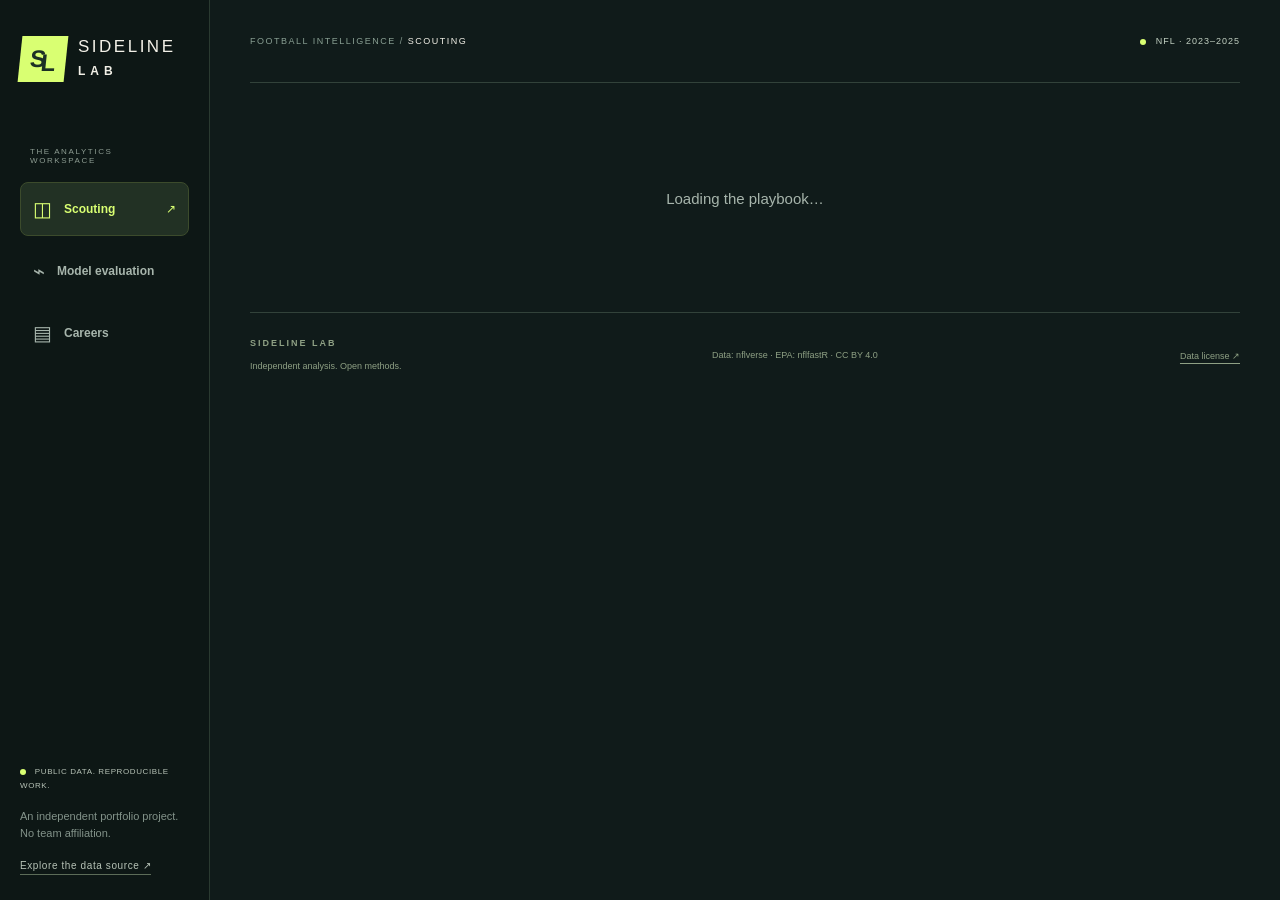
==== index.html @ 881b0ecb "Build Sideline Lab sports analytics portfolio" ====
<!doctype html>
<html lang="en">
<head>
  <meta charset="utf-8">
  <meta name="viewport" content="width=device-width, initial-scale=1">
  <meta http-equiv="refresh" content="0; url=web/">
  <title>Sideline Lab</title>
  <link rel="canonical" href="web/">
</head>
<body>
  <p><a href="web/">Open the Sideline Lab dashboard</a></p>
</body>
</html>
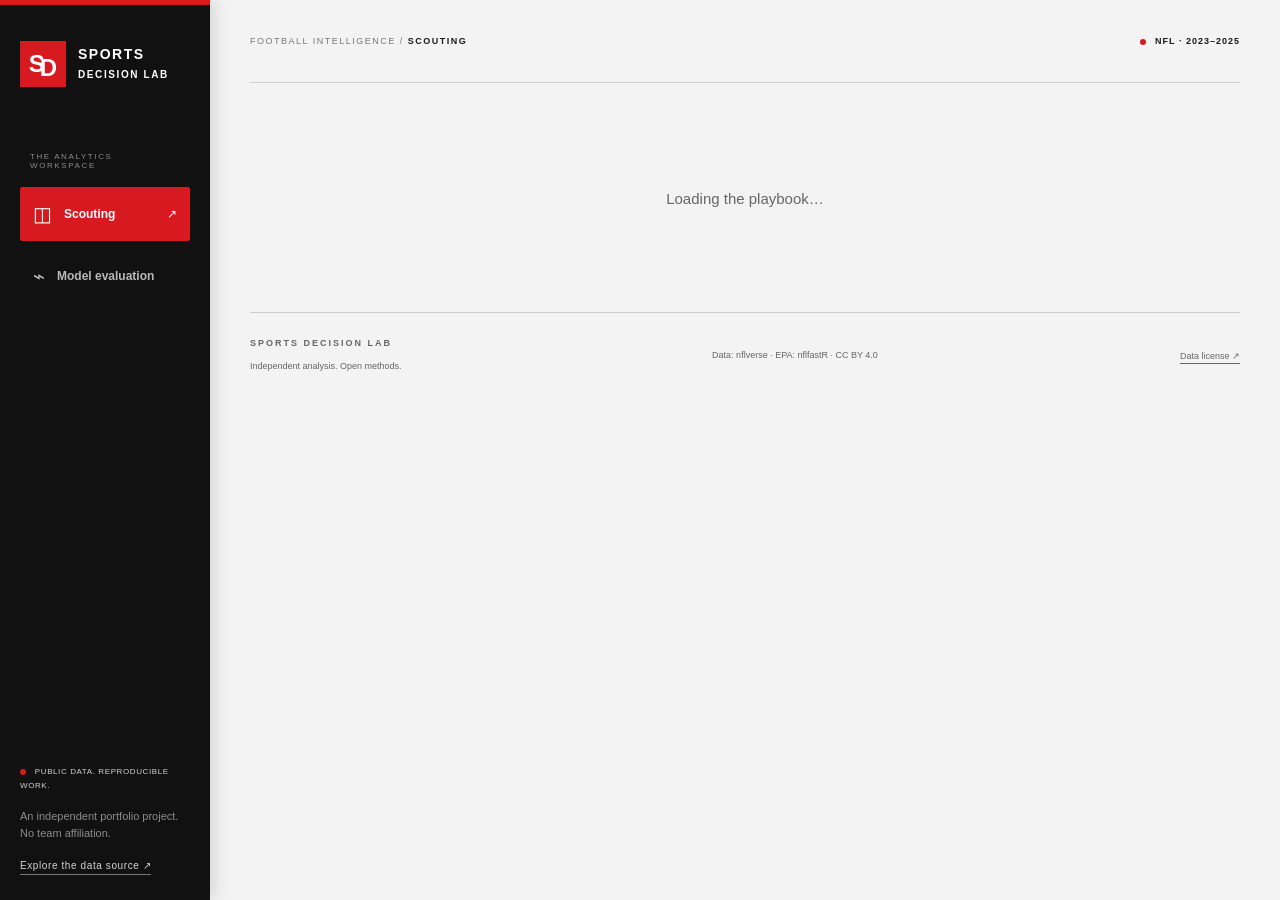
==== commit dc7cabba: "Rename project and remove careers dashboard" ====
--- a/index.html
+++ b/index.html
@@ -4,10 +4,10 @@
   <meta charset="utf-8">
   <meta name="viewport" content="width=device-width, initial-scale=1">
   <meta http-equiv="refresh" content="0; url=web/">
-  <title>Sideline Lab</title>
+  <title>Sports Decision Lab</title>
   <link rel="canonical" href="web/">
 </head>
 <body>
-  <p><a href="web/">Open the Sideline Lab dashboard</a></p>
+  <p><a href="web/">Open the Sports Decision Lab dashboard</a></p>
 </body>
 </html>
